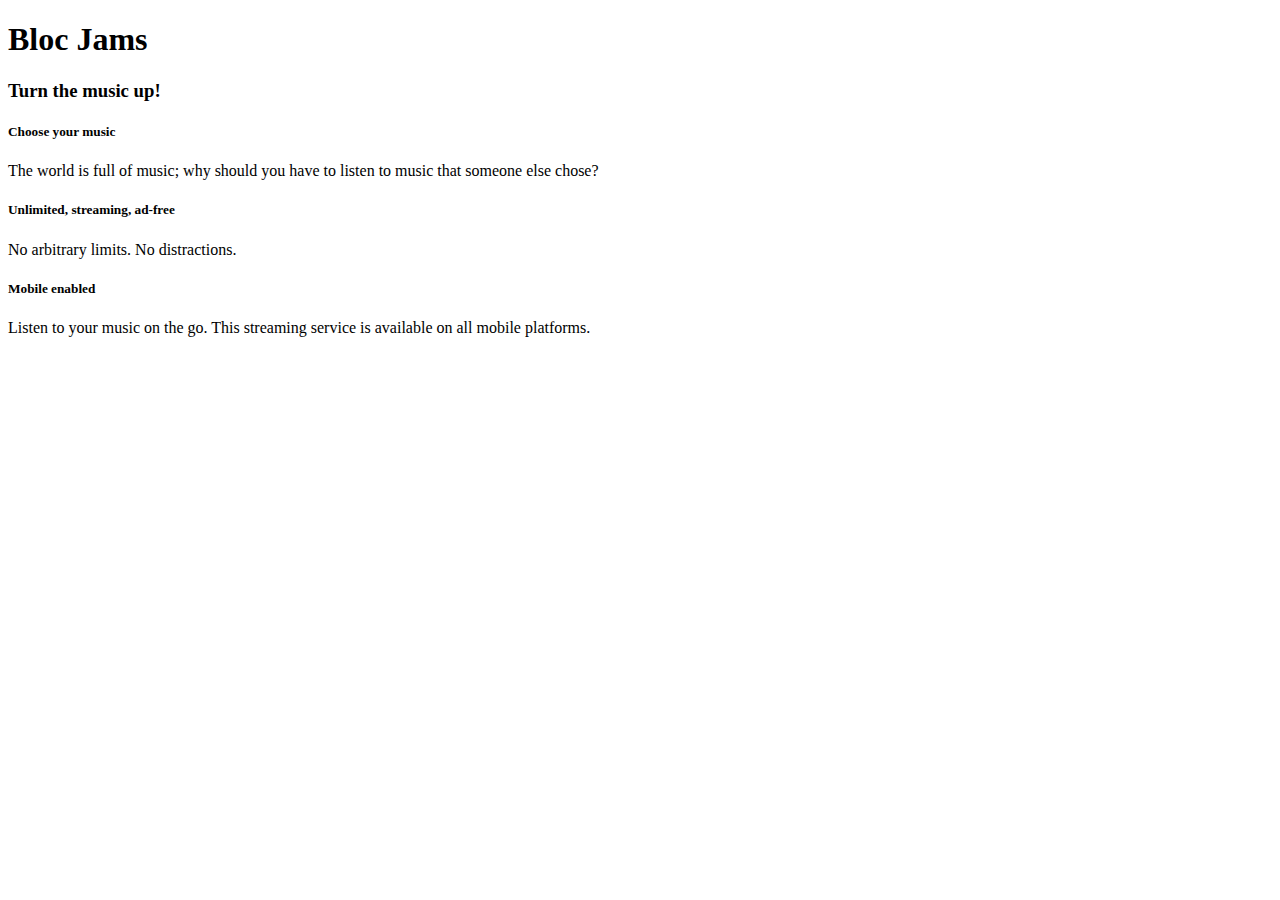
==== index.html @ 6ae58e6f "Assignment 6 completed: makes HTML more semantic" ====
<!DOCTYPE html>
 <html>
	 <head>
         <title>Bloc Jams</title>
     </head>
     <body>
         <nav> <!-- navigation bar -->
         </nav>
         <header> <!-- hero content -->
             <h1>Bloc Jams</h1>
             <h3>Turn the music up!</h3>
         </header>
	   <section> <!-- selling points -->
		   <div>
                <h5>Choose your music</h5>
                <p>The world is full of music; why should you have to listen to music that someone else chose?</p>
            </div>
            <div>
                <h5>Unlimited, streaming, ad-free</h5>
                <p>No arbitrary limits. No distractions.</p>
            </div>
            <div>
                <h5>Mobile enabled</h5>
                <p>Listen to your music on the go. This streaming service is available on all mobile platforms.</p>
            </div>
	   </section>
	 </body>
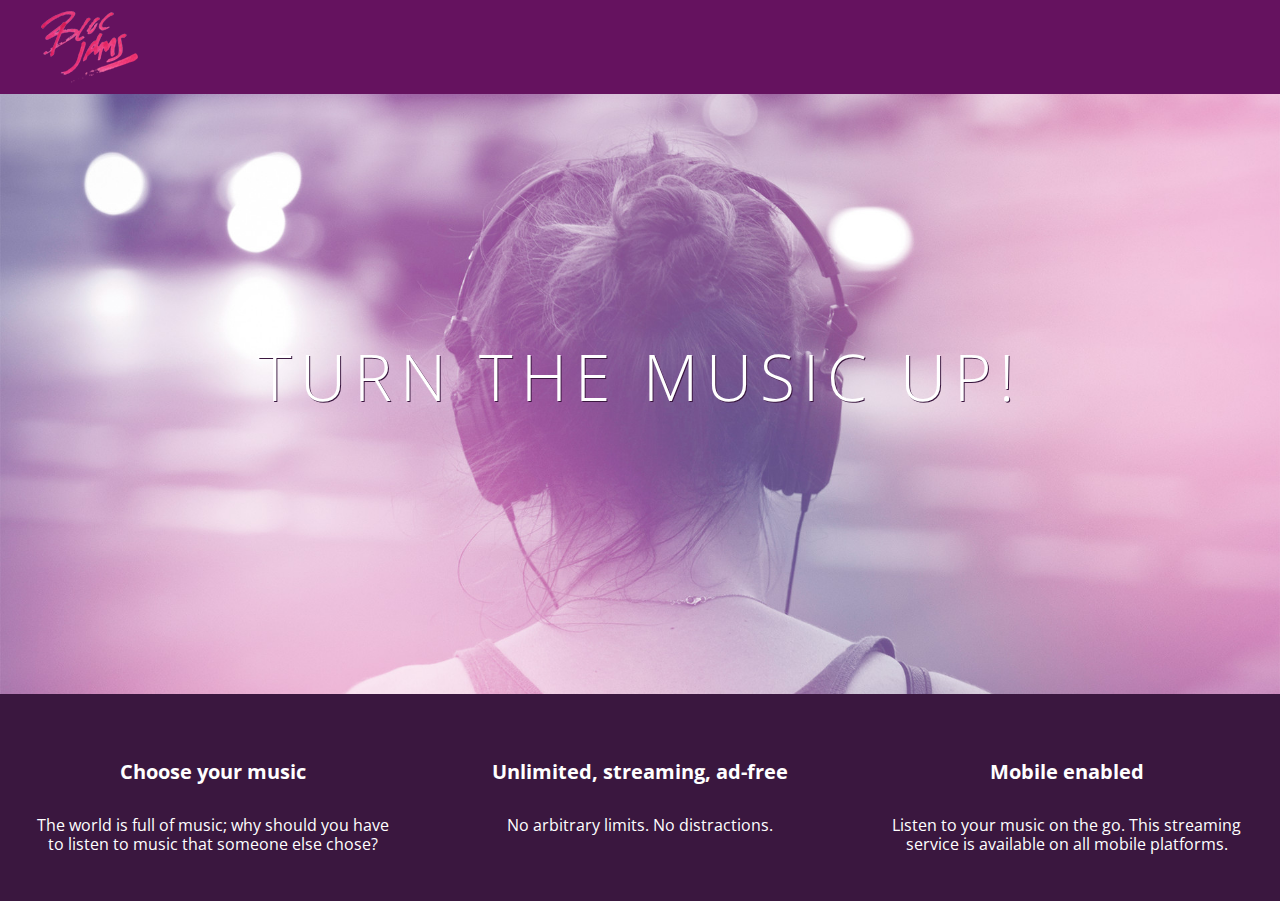
==== commit 1b300354: "Checkpoint 7 Basic CSS and HTML: completed" ====
--- a/index.html
+++ b/index.html
@@ -1,27 +1,35 @@
 <!DOCTYPE html>
  <html>
-	 <head>
-         <title>Bloc Jams</title>
-     </head>
-     <body>
-         <nav> <!-- navigation bar -->
-         </nav>
-         <header> <!-- hero content -->
-             <h1>Bloc Jams</h1>
-             <h3>Turn the music up!</h3>
-         </header>
-	   <section> <!-- selling points -->
-		   <div>
-                <h5>Choose your music</h5>
-                <p>The world is full of music; why should you have to listen to music that someone else chose?</p>
-            </div>
-            <div>
-                <h5>Unlimited, streaming, ad-free</h5>
-                <p>No arbitrary limits. No distractions.</p>
-            </div>
-            <div>
-                <h5>Mobile enabled</h5>
-                <p>Listen to your music on the go. This streaming service is available on all mobile platforms.</p>
-            </div>
-	   </section>
-	 </body>+ <head>
+	 <title>Bloc Jams</title>
+	 <link rel="stylesheet" type="text/css" href="styles/normalize.css">
+	 <link rel="stylesheet" type="text/css" href="http://fonts.googleapis.com/css?family=Open+Sans:400,800,600,700,300">
+	 <link rel="stylesheet" type="text/css" href="http://code.ionicframework.com/ionicons/2.0.1/css/ionicons.min.css">
+	 <link rel="stylesheet" type="text/css" href="styles/main.css">
+ </head>
+ <body class="landing">
+	 <nav class="navbar">
+		 <img src="assets/images/bloc_jams_logo.png" alt="bloc jams logo" class="logo">
+	 </nav>
+	 <section class="hero-content">
+		 <h1 class="hero-title">Turn the music up!</h1>
+	 </section>
+   <section class="selling-points">
+		 <div class="point">
+			 <span class="ion-music-note"></span>
+			 <h5 class="point-title">Choose your music</h5>
+			 <p class="point-description">The world is full of music; why should you have to listen to music that someone else chose?</p>
+		</div>
+		<div class="point">
+			 <span class="ion-radio-waves"></span>
+			 <h5 class="point-title">Unlimited, streaming, ad-free</h5>
+			 <p class="point-description">No arbitrary limits. No distractions.</p>
+		</div>
+		<div class="point">
+			 <span class="ion-iphone"></span>
+			 <h5 class="point-title">Mobile enabled</h5>
+			 <p class="point-description">Listen to your music on the go. This streaming service is available on all mobile platforms.</p>
+		</div>
+   </section>
+ </body>
+</html>--- a/styles/main.css
+++ b/styles/main.css
@@ -0,0 +1,77 @@
+html {
+	height: 100%;
+	font-size: 100%;
+}
+
+body {
+     font-family: 'Open Sans';
+     color: white;
+     min-height: 100%;
+ }
+
+body.landing {
+     background-color: rgb(58,23,63);
+ }
+
+.navbar {
+     padding: 0.5rem;
+     background-color: rgb(101,18,95);
+ }
+
+.navbar .logo {
+     position: relative;
+     left: 2rem;
+ }
+
+.hero-content {
+     position: relative;
+     min-height: 600px;
+     background-image: url(../assets/images/bloc_jams_bg.jpg);
+     background-repeat: no-repeat;
+     background-position: center center;
+     background-size: cover;
+ }
+
+.hero-content .hero-title {
+     position: absolute;
+     top: 40%;
+     -webkit-transform: translateY(-50%);
+     -moz-transform: translateY(-50%);
+     -ms-transform: translateY(-50%);
+     transform: translateY(-50%);
+     width: 100%;
+     text-align: center;
+     font-size: 4rem;
+     font-weight: 300;
+     text-transform: uppercase;
+     letter-spacing: 0.5rem;
+     text-shadow: 1px 1px 0px rgb(58,23,63);
+ }
+
+.selling-points {
+     position: relative;
+     display: table;
+     width: 100%;
+     -webkit-box-sizing: border-box;
+     -moz-box-sizing: border-box;
+     box-sizing: border-box;
+ }
+ 
+ .point {
+     display: table-cell;
+     position: relative;
+     width: 33.3%;
+     padding: 2rem;
+     text-align: center;
+ }
+ 
+ .point .point-title {
+     font-size: 1.25rem;
+ }
+ 
+ .ion-music-note,
+ .ion-radio-waves,
+ .ion-iphone {
+     color: rgb(233,50,117);
+     font-size: 5rem;
+ }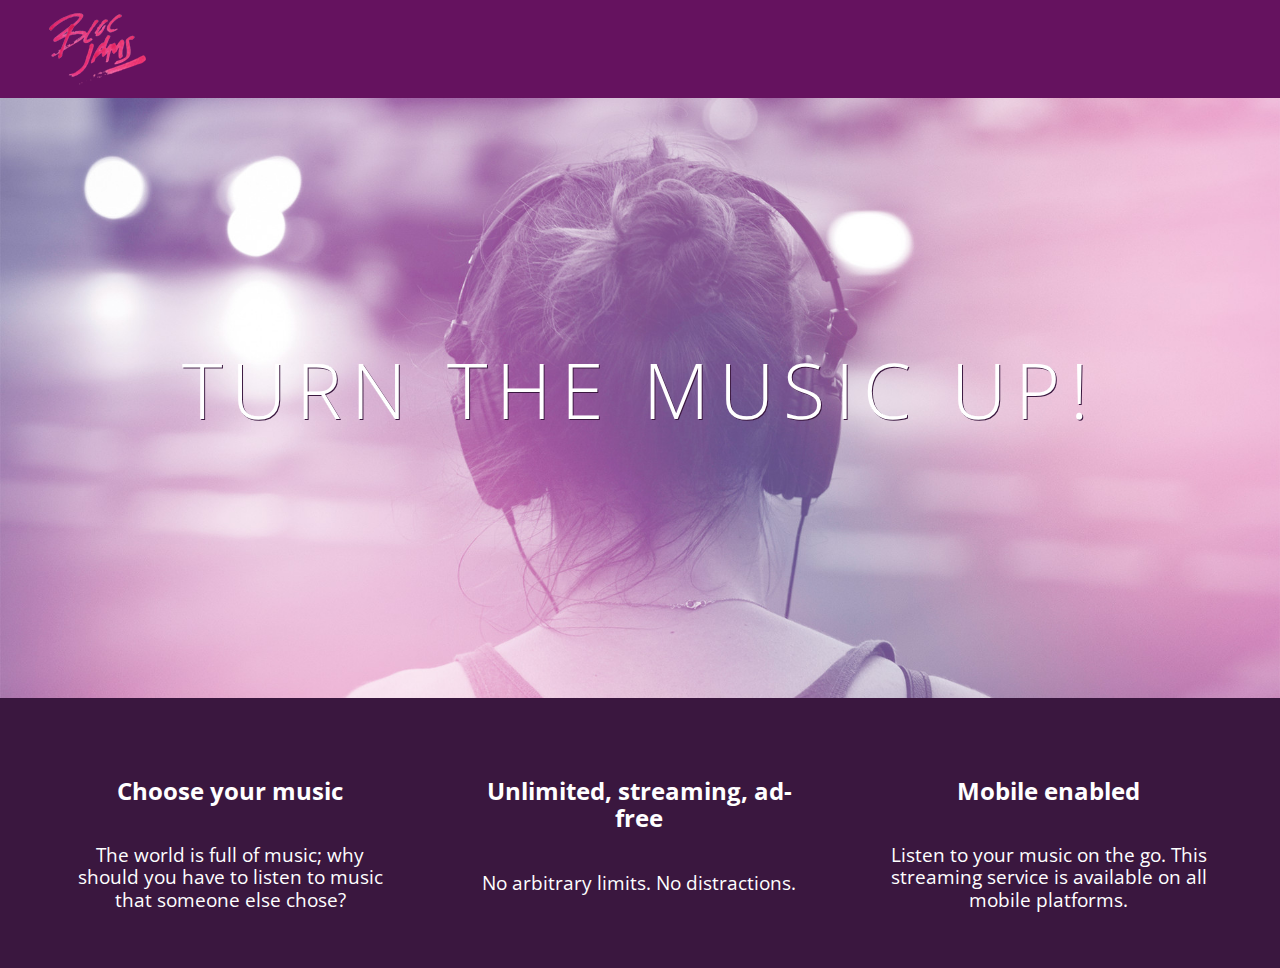
==== commit aa2bfefe: "Checkpoint 8 Complete" ====
--- a/index.html
+++ b/index.html
@@ -2,10 +2,12 @@
  <html>
  <head>
 	 <title>Bloc Jams</title>
+	 <meta name="viewport" content="width=device-width, initial-scale=1">
 	 <link rel="stylesheet" type="text/css" href="styles/normalize.css">
 	 <link rel="stylesheet" type="text/css" href="http://fonts.googleapis.com/css?family=Open+Sans:400,800,600,700,300">
 	 <link rel="stylesheet" type="text/css" href="http://code.ionicframework.com/ionicons/2.0.1/css/ionicons.min.css">
 	 <link rel="stylesheet" type="text/css" href="styles/main.css">
+	 <link rel="stylesheet" type="text/css" href="styles/landing.css">
  </head>
  <body class="landing">
 	 <nav class="navbar">
@@ -14,18 +16,18 @@
 	 <section class="hero-content">
 		 <h1 class="hero-title">Turn the music up!</h1>
 	 </section>
-   <section class="selling-points">
-		 <div class="point">
+   <section class="selling-points container">
+		 <div class="point column third">
 			 <span class="ion-music-note"></span>
 			 <h5 class="point-title">Choose your music</h5>
 			 <p class="point-description">The world is full of music; why should you have to listen to music that someone else chose?</p>
 		</div>
-		<div class="point">
+		<div class="point column third">
 			 <span class="ion-radio-waves"></span>
 			 <h5 class="point-title">Unlimited, streaming, ad-free</h5>
 			 <p class="point-description">No arbitrary limits. No distractions.</p>
 		</div>
-		<div class="point">
+		<div class="point column third">
 			 <span class="ion-iphone"></span>
 			 <h5 class="point-title">Mobile enabled</h5>
 			 <p class="point-description">Listen to your music on the go. This streaming service is available on all mobile platforms.</p>
--- a/styles/main.css
+++ b/styles/main.css
@@ -1,3 +1,9 @@
+*, *::before, *::after {
+ -moz-box-sizing: border-box;
+ -webkit-box-sizing: border-box;
+ box-sizing: border-box;
+}
+
 html {
 	height: 100%;
 	font-size: 100%;
@@ -7,10 +13,6 @@
      font-family: 'Open Sans';
      color: white;
      min-height: 100%;
- }
-
-body.landing {
-     background-color: rgb(58,23,63);
  }
 
 .navbar {
@@ -23,55 +25,30 @@
      left: 2rem;
  }
 
-.hero-content {
-     position: relative;
-     min-height: 600px;
-     background-image: url(../assets/images/bloc_jams_bg.jpg);
-     background-repeat: no-repeat;
-     background-position: center center;
-     background-size: cover;
- }
+.container {
+	margin: 0 auto;
+	max-width: 64rem;
+}
 
-.hero-content .hero-title {
-     position: absolute;
-     top: 40%;
-     -webkit-transform: translateY(-50%);
-     -moz-transform: translateY(-50%);
-     -ms-transform: translateY(-50%);
-     transform: translateY(-50%);
-     width: 100%;
-     text-align: center;
-     font-size: 4rem;
-     font-weight: 300;
-     text-transform: uppercase;
-     letter-spacing: 0.5rem;
-     text-shadow: 1px 1px 0px rgb(58,23,63);
- }
+@media (min-width: 640px) {
+	html {
+		font-size: 112%;
+	}
+	.column {
+		float: left;
+		padding-left: 1rem;
+		padding-right: 1rem;
+	}
+	.column.full { width: 100%; }
+	.column.two-thirds { width: 66.7%; }
+	.column.half { width: 50%; }
+	.column.third { width: 33.3%; }
+	.column.fourth { width: 25%; }
+	.column.flow-opposite { float: right; }
+	}
 
-.selling-points {
-     position: relative;
-     display: table;
-     width: 100%;
-     -webkit-box-sizing: border-box;
-     -moz-box-sizing: border-box;
-     box-sizing: border-box;
- }
- 
- .point {
-     display: table-cell;
-     position: relative;
-     width: 33.3%;
-     padding: 2rem;
-     text-align: center;
- }
- 
- .point .point-title {
-     font-size: 1.25rem;
- }
- 
- .ion-music-note,
- .ion-radio-waves,
- .ion-iphone {
-     color: rgb(233,50,117);
-     font-size: 5rem;
- }+@media (min-width: 1024px) {
+	html {
+		font-size: 120%;
+	}
+}--- a/styles/landing.css
+++ b/styles/landing.css
@@ -0,0 +1,49 @@
+body.landing {
+     background-color: rgb(58,23,63);
+ }
+
+.hero-content {
+     position: relative;
+     min-height: 600px;
+     background-image: url(../assets/images/bloc_jams_bg.jpg);
+     background-repeat: no-repeat;
+     background-position: center center;
+     background-size: cover;
+ }
+
+.hero-content .hero-title {
+     position: absolute;
+     top: 40%;
+     -webkit-transform: translateY(-50%);
+     -moz-transform: translateY(-50%);
+     -ms-transform: translateY(-50%);
+     transform: translateY(-50%);
+     width: 100%;
+     text-align: center;
+     font-size: 4rem;
+     font-weight: 300;
+     text-transform: uppercase;
+     letter-spacing: 0.5rem;
+     text-shadow: 1px 1px 0px rgb(58,23,63);
+ }
+
+.selling-points {
+     position: relative;
+ }
+ 
+ .point {
+     position: relative;
+     padding: 2rem;
+     text-align: center;
+ }
+ 
+ .point .point-title {
+     font-size: 1.25rem;
+ }
+ 
+ .ion-music-note,
+ .ion-radio-waves,
+ .ion-iphone {
+     color: rgb(233,50,117);
+     font-size: 5rem;
+ }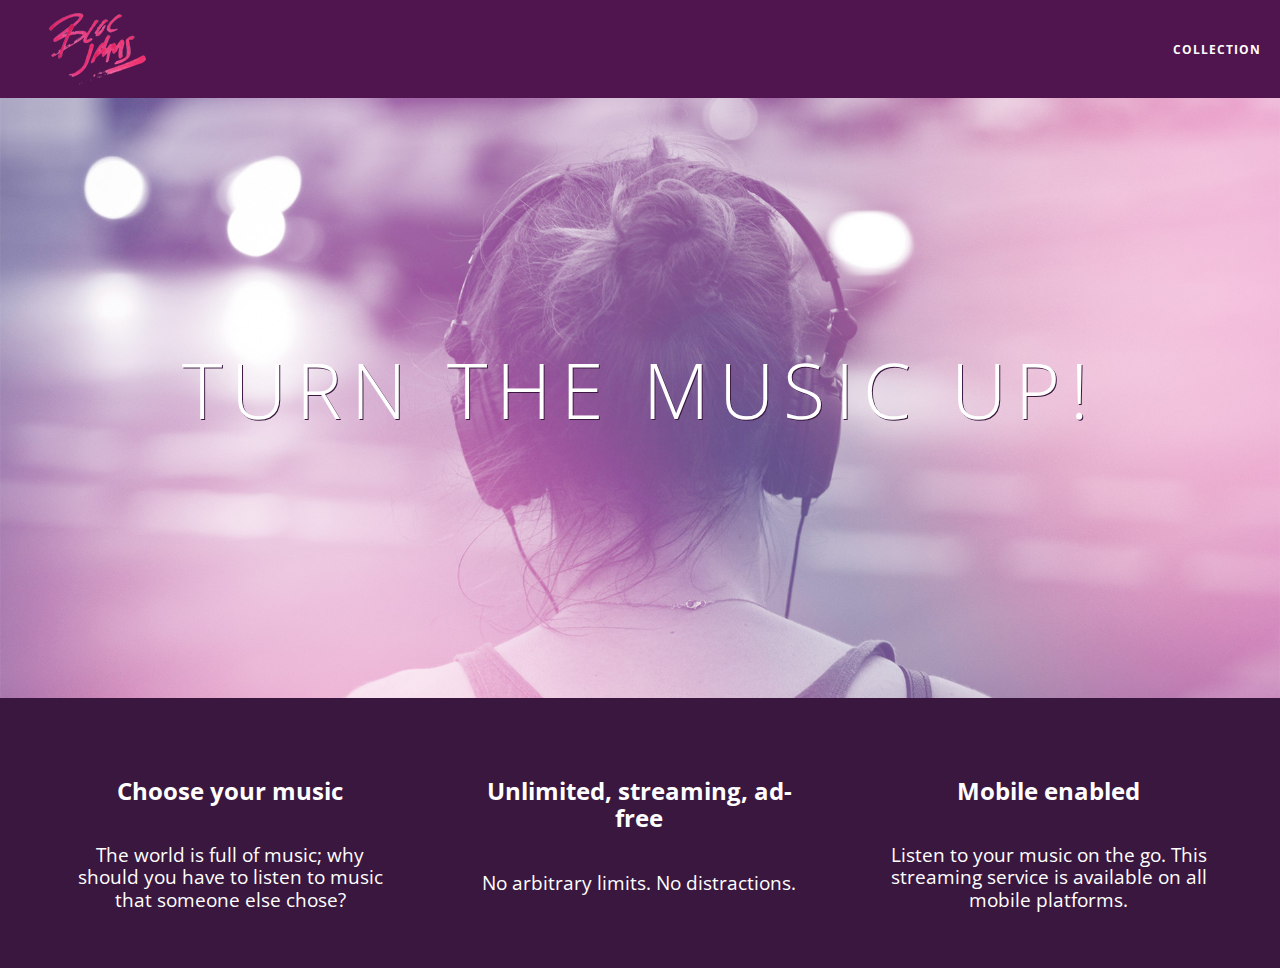
==== commit ee54db08: "Checkpoint 9 Collection: Completed" ====
--- a/index.html
+++ b/index.html
@@ -10,13 +10,18 @@
 	 <link rel="stylesheet" type="text/css" href="styles/landing.css">
  </head>
  <body class="landing">
-	 <nav class="navbar">
-		 <img src="assets/images/bloc_jams_logo.png" alt="bloc jams logo" class="logo">
-	 </nav>
+	 <nav class="navbar"> <!-- nav bar -->
+         <a href="index.html" class="logo">
+             <img src="assets/images/bloc_jams_logo.png" alt="bloc jams logo">
+         </a>
+         <div class="links-container">
+             <a href="collection.html" class="navbar-link">collection</a>
+         </div>
+     </nav>
 	 <section class="hero-content">
 		 <h1 class="hero-title">Turn the music up!</h1>
 	 </section>
-   <section class="selling-points container">
+   <section class="selling-points container clearfix">
 		 <div class="point column third">
 			 <span class="ion-music-note"></span>
 			 <h5 class="point-title">Choose your music</h5>
--- a/styles/main.css
+++ b/styles/main.css
@@ -16,18 +16,61 @@
  }
 
 .navbar {
-     padding: 0.5rem;
-     background-color: rgb(101,18,95);
+	position: relative;
+    padding: 0.5rem;
+    background-color: rgba(101,18,95,0.5);
+	z-index: 1;
  }
 
 .navbar .logo {
+    position: relative;
+    left: 2rem;
+	cursor: pointer;
+ }
+
+.navbar .links-container {
+     display: table;
+     position: absolute;
+     top: 0;
+     right: 0;
+     height: 100px;
+     color: white;
+     text-decoration: none;
+ }
+ 
+ .links-container .navbar-link {
+     display: table-cell;
      position: relative;
-     left: 2rem;
+     height: 100%;
+     padding-left: 1rem;
+     padding-right: 1rem;
+     vertical-align: middle;
+     color: white;
+     font-size: 0.625rem;
+     letter-spacing: 0.05rem;
+     font-weight: 700;
+     text-transform: uppercase;
+     text-decoration: none;
+     cursor: pointer;
+ }
+ 
+ .links-container .navbar-link:hover {
+     color: rgb(233,50,117);
  }
 
 .container {
 	margin: 0 auto;
 	max-width: 64rem;
+}
+
+.clearfix::before,
+.clearfix::after {
+   content: " ";
+   display: table;
+}
+
+.clearfix::after {
+   clear: both;
 }
 
 @media (min-width: 640px) {
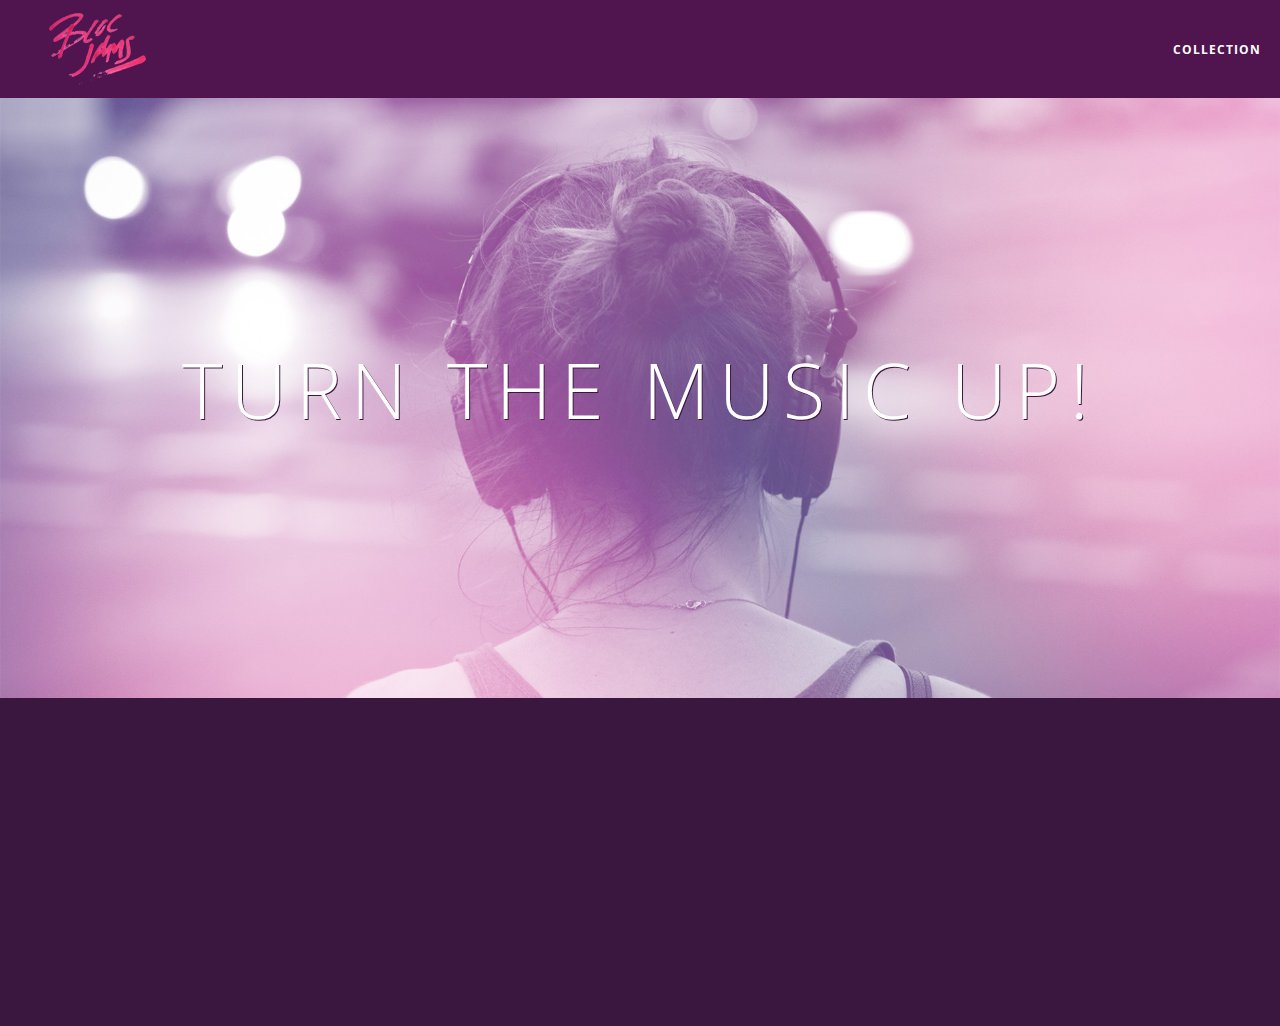
==== commit 8a4314bc: "Adds landing.js and css animations" ====
--- a/index.html
+++ b/index.html
@@ -38,5 +38,6 @@
 			 <p class="point-description">Listen to your music on the go. This streaming service is available on all mobile platforms.</p>
 		</div>
    </section>
+  <script src="scripts/landing.js"></script>
  </body>
-</html>+</html>
--- a/styles/main.css
+++ b/styles/main.css
@@ -20,6 +20,7 @@
     padding: 0.5rem;
     background-color: rgba(101,18,95,0.5);
 	z-index: 1;
+	overflow: hidden;
  }
 
 .navbar .logo {
@@ -58,10 +59,19 @@
      color: rgb(233,50,117);
  }
 
+ .links-container .navbar-link:active {
+     color: rgb(233,50,117);
+	 background-color: #FFFFFF;
+ }
+
 .container {
 	margin: 0 auto;
 	max-width: 64rem;
 }
+
+.container.narrow {
+     max-width: 56rem;
+ }
 
 .clearfix::before,
 .clearfix::after {
--- a/styles/landing.css
+++ b/styles/landing.css
@@ -30,20 +30,30 @@
 .selling-points {
      position: relative;
  }
- 
+
  .point {
      position: relative;
      padding: 2rem;
      text-align: center;
+     opacity: 0;
+     -webkit-transform: scaleX(0.9) translateY(3rem);
+     -moz-transform: scaleX(0.9) translateY(3rem);
+     transform: scaleX(0.9) translateY(3rem);
+     -webkit-transition: all 0.25s ease-in-out;
+     -moz-transition: all 0.25s ease-in-out;
+     transition: all 0.25s ease-in-out;
+     -webkit-transition-delay: 0.2s;
+     -moz-transition-delay: 0.2s;
+     transition-delay: 0.2s;
  }
- 
+
  .point .point-title {
      font-size: 1.25rem;
  }
- 
+
  .ion-music-note,
  .ion-radio-waves,
  .ion-iphone {
      color: rgb(233,50,117);
      font-size: 5rem;
- }+ }
